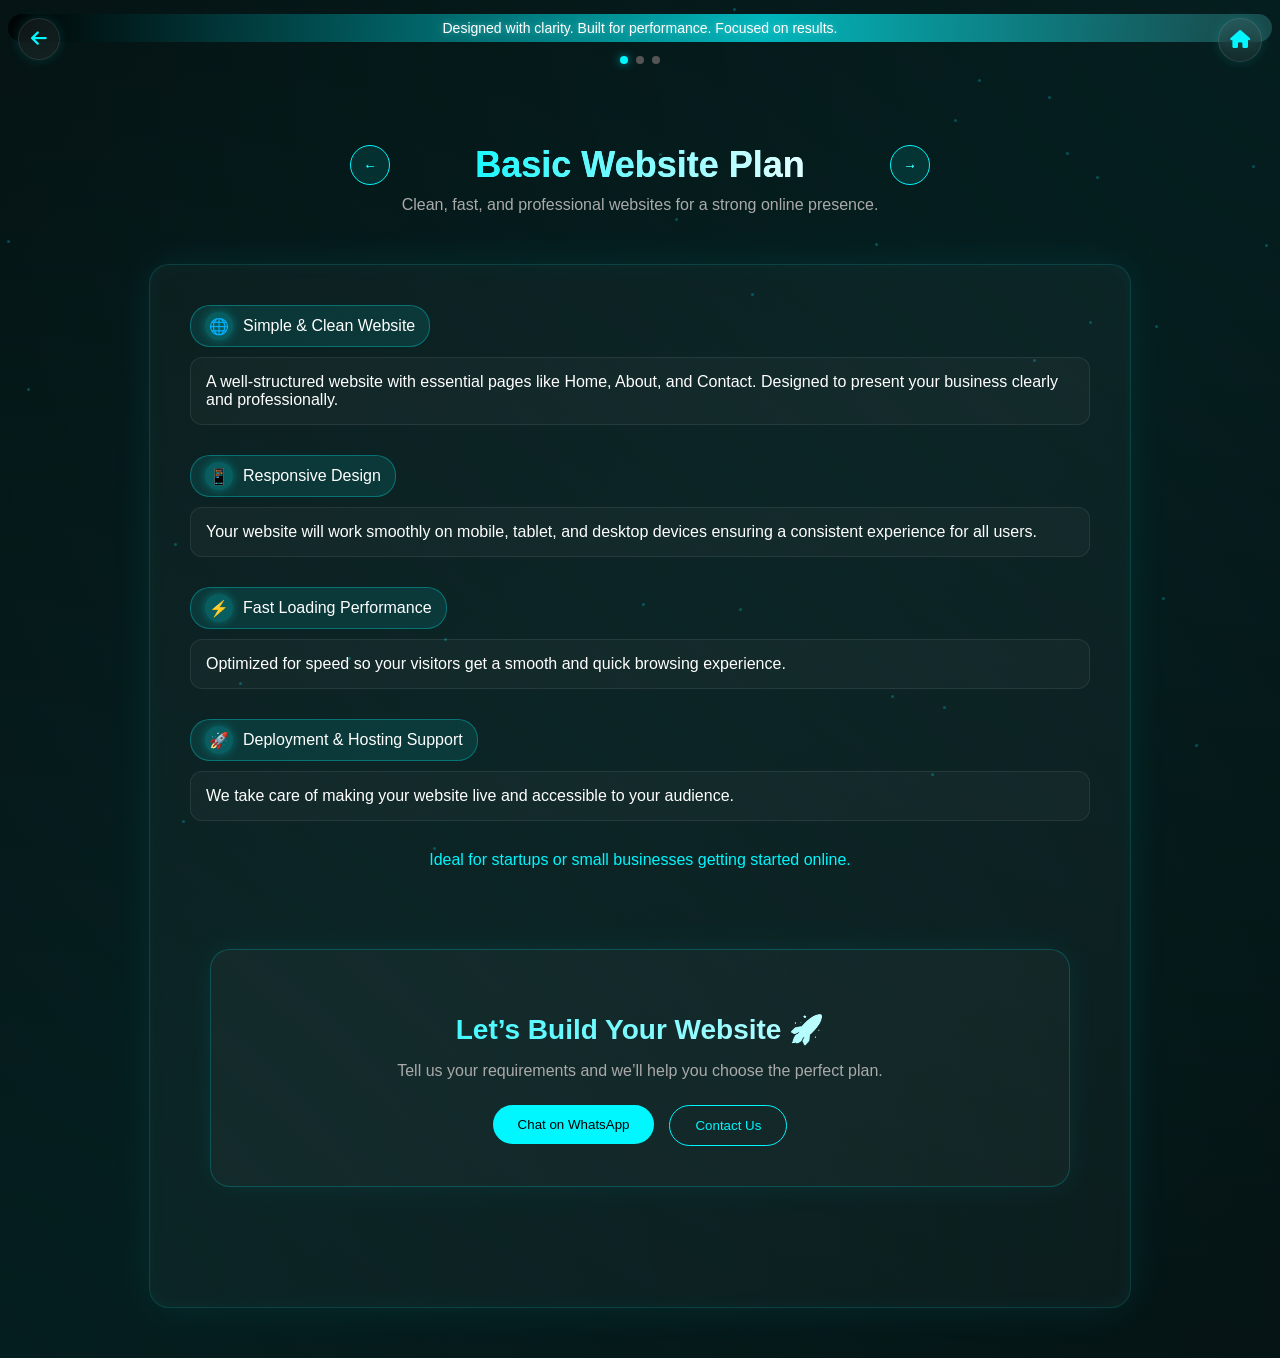
==== basicplan.html @ 874bc9f9 "Initial commit" ====
<!DOCTYPE html>
<html lang="en">
<head>
    <meta charset="UTF-8">
    <meta name="viewport" content="width=device-width, initial-scale=1.0">
    <title>Plan Details | WebNest</title>
    <link rel="stylesheet" href="css/pricing.css">
    <link rel="stylesheet" href="https://cdnjs.cloudflare.com/ajax/libs/font-awesome/6.5.0/css/all.min.css">

    <p class="top-bar">
    Designed with clarity. Built for performance. Focused on results.
</p>

<div class="dots">
    <span class="dot active"></span>
    <span class="dot"></span>
    <span class="dot"></span>
</div>

<meta name="description" content="WebNest Studio builds modern, fast and responsive websites for businesses, colleges and personal brands.">

<meta name="keywords" content="Web Design, Web Development, WebNest Studio, Business Website, Portfolio Website">

<meta name="author" content="WebNest Studio">
<meta property="og:title" content="WebNest Studio">
<meta property="og:description" content="Modern websites that grow your business.">
<meta property="og:image" content="images/logo/logo.png">
<link rel="icon" href="images/logo/logo.png">
</head>
<body>

        <!-- TOP ACTION BUTTONS -->

<div class="top-actions">

    <!-- BACK -->
    <button class="top-icon" onclick="history.back()">
        <i class="fa-solid fa-arrow-left"></i>
    </button>

    <!-- HOME -->
    <a href="home.html" class="top-icon">
        <i class="fa-solid fa-house"></i>
    </a>

</div>

<div class="bg-orb orb1"></div>
<div class="bg-orb orb2"></div>
<div class="particles"></div>

<section class="section center">

    <h1 class="plan-name">
        <button class="nav-btn left" onclick="goPrev()">←</button>

        <span id="planTitleText">Basic Website Plan</span>

        <button class="nav-btn right" onclick="goNext()">→</button>
    </h1>

    <p>Clean, fast, and professional websites for a strong online presence.</p>

</section>

<section class="plan-container">

    <div class="feature">
        <div class="feature-title"><span class="icon">🌐</span> Simple & Clean Website</div>
        <div class="feature-desc">
            A well-structured website with essential pages like Home, About, and Contact. 
            Designed to present your business clearly and professionally.
        </div>
    </div>

    <div class="feature">
        <div class="feature-title"><span class="icon">📱</span> Responsive Design</div>
        <div class="feature-desc">
            Your website will work smoothly on mobile, tablet, and desktop devices 
            ensuring a consistent experience for all users.
        </div>
    </div>

    <div class="feature">
        <div class="feature-title"><span class="icon">⚡</span> Fast Loading Performance</div>
        <div class="feature-desc">
            Optimized for speed so your visitors get a smooth and quick browsing experience.
        </div>
    </div>

    <div class="feature">
        <div class="feature-title"><span class="icon">🚀</span> Deployment & Hosting Support</div>
        <div class="feature-desc">
            We take care of making your website live and accessible to your audience.
        </div>
    </div>

    <div class="final-note">
        Ideal for startups or small businesses getting started online.
    </div>

    <section class="cta-section">
        <h2>Let’s Build Your Website 🚀</h2>
        <p>Tell us your requirements and we’ll help you choose the perfect plan.</p>
        <div class="cta-buttons">
            <a href="https://wa.me/message/CSTRZB66CZC2C1?text=Hi%2C%20I%E2%80%99d%20like%20to%20build%20a%20modern%20website%20for%20my%20business.%20Can%20we%20discuss%20the%20details%3F" target="_blank">
                <button class="btn">Chat on WhatsApp</button>
            </a>
            <a href="index.html#contact">
                <button class="btn-outline">Contact Us</button>
            </a>
        </div>
    </section>

</section>

<script src="js/pricing.js"></script>
</body>
</html>
---- css/pricing.css ----
body {
    background:
        radial-gradient(circle at top right, rgba(0,247,255,0.1), transparent),
        radial-gradient(circle at bottom left, rgba(0,247,255,0.1), transparent),
        #050505;

    color: white;
    font-family: 'Poppins', sans-serif;
}

/* CENTER */
.center {
    text-align: center;
    margin-top: 80px;
}

.center h1 {
    font-size: 36px;
    background: linear-gradient(90deg, #00f7ff, white);
    -webkit-background-clip: text;
    color: transparent;
}

.center p {
    color: #aaa;
    margin-top: 10px;
}

/* MAIN BOX */
.plan-container {
    max-width: 900px; /* 🔥 adjust if needed */
    margin: 50px auto;
    padding: 40px;

    border-radius: 20px;

    background: rgba(255,255,255,0.03);

    border: 1px solid rgba(0,247,255,0.15);

    box-shadow:
        0 0 40px rgba(0,247,255,0.08),
        inset 0 0 20px rgba(0,247,255,0.05);
}

/* FEATURE */
.feature {
    margin-bottom: 30px;
}

.feature-title {
    display: inline-block;
    padding: 6px 14px;

    border-radius: 20px;
    background: rgba(0,247,255,0.1);

    border: 1px solid rgba(0,247,255,0.3);
}

.feature-desc {
    margin-top: 10px;
    padding: 15px;

    border-radius: 12px;

    background: rgba(255,255,255,0.03);

    border: 1px solid rgba(255,255,255,0.08);
}

/* FINAL */
.final-note {
    margin-top: 30px;
    text-align: center;
    color: #00f7ff;
}

/* -----------------TOP BAR ------------------*/
.top-bar {
    width: 100%;
    text-align: center;
    padding: 6px 0;
    font-size: 14px;
    font-weight: 500;
    color: white;
        text-shadow: 0 0 6px rgba(138, 223, 226, 0.6);
        border-radius: 14px;
        


    /* BASE COLOR */
    background: #00f7ff;

    /* VIGNETTE EFFECT */
    background: radial-gradient(
        circle at center,
        rgba(29, 74, 75, 0.9) 0%,
        rgba(0, 247, 255, 0.7) 40%,
        rgba(0, 0, 0, 0.8) 100%
    );

}

.top-bar {
    background-size: 200% 200%;
    animation: glowMove 6s linear infinite;
}

@keyframes glowMove {
    0% { background-position: 0% 50%; }
    100% { background-position: 100% 50%; }
}
.top-bar {
    position: relative; /* default state */
    transition: all 0.3s ease;
}

/* when scrolled */
.top-bar.sticky {
    position: fixed;
    top: 0;
    left: 0;

    z-index: 9999;

    width: 100%;
}


/* PARTICLES */
.particles {
    position: fixed;
    inset: 0;
    z-index: -1;
    pointer-events: none;
}

.particles span {
    position: absolute;
    width: 3px;
    height: 3px;

    background: #00f7ff;
    border-radius: 50%;

    opacity: 0.25;

    animation: floatParticle linear infinite;
}

/* PARTICLE ANIMATION */
@keyframes floatParticle {
    from {
        transform: translateY(0);
        opacity: 0;
    }
    20% {
        opacity: 0.4;
    }
    to {
        transform: translateY(-100vh);
        opacity: 0;
    }
}

/* TITLE WITH ICON */
.feature-title {
    display: inline-flex;
    align-items: center;
    gap: 10px;

    padding: 6px 14px;
    border-radius: 20px;

    background: rgba(0,247,255,0.1);
    border: 1px solid rgba(0,247,255,0.3);
}

/* ICON STYLE */
.feature-title .icon {
    font-size: 16px;

    display: inline-flex;
    align-items: center;
    justify-content: center;

    width: 28px;
    height: 28px;

    border-radius: 50%;

    background: rgba(0,247,255,0.2);

    box-shadow: 0 0 10px rgba(0,247,255,0.3);
}

/* ---------------CTA SECTION ------------------*/
.cta-section {
    text-align: center;
    margin: 80px 20px;

    padding: 40px;

    border-radius: 20px;

    background: rgba(255,255,255,0.03);

    border: 1px solid rgba(0,247,255,0.2);

    box-shadow: 0 0 30px rgba(0,247,255,0.08);
}

.cta-section h2 {
    font-size: 28px;
    margin-bottom: 10px;

    background: linear-gradient(90deg, #00f7ff, white);
    -webkit-background-clip: text;
    color: transparent;
}

.cta-section p {
    color: #aaa;
    margin-bottom: 25px;
}

/* BUTTONS */
.cta-buttons {
    display: flex;
    justify-content: center;
    gap: 15px;
    flex-wrap: wrap;
}

.btn {
    padding: 12px 25px;

    background: #00f7ff;
    border: none;
    color: black;

    border-radius: 25px;
    cursor: pointer;

    transition: 0.3s;
}

.btn:hover {
    box-shadow: 0 0 15px rgba(0,247,255,0.6);
}

.btn-outline {
    padding: 12px 25px;

    border: 1px solid #00f7ff;
    background: transparent;
    color: #00f7ff;

    border-radius: 25px;
    cursor: pointer;

    transition: 0.3s;
}

.btn-outline:hover {
    background: #00f7ff;
    color: black;
}

/*-------- Quick switch btw pricing pages---------*/
.plan-name {
    display: flex;
    align-items: center;
    justify-content: center;
    gap: 30px;

    font-size: 32px;
}

/* BUTTONS */
.nav-btn {
    width: 40px;
    height: 40px;

    border-radius: 50%;
    border: 1px solid #00f7ff;

    background: rgba(0,247,255,0.1);
    color: #00f7ff;

    cursor: pointer;
    transition: 0.3s;
    margin: 0 10px; /* 🔥 more breathing space */
}
.plan-name {
    display: grid;
    grid-template-columns: auto 1fr auto;
    align-items: center;

    max-width: 600px;
    margin: auto;
}

#planTitleText {
    text-align: center;
}

.nav-btn:hover {
    background: #00f7ff;
    color: black;
}

/* TEXT */
#planTitleText {
    background: linear-gradient(90deg, #00f7ff, white);
    -webkit-background-clip: text;
    color: transparent;
}

/*------------ Dotd inidication -------*/
.dots {
    display: flex;
    justify-content: center;
    gap: 8px;

    margin-top: 10px;
}

.dot {
    width: 8px;
    height: 8px;

    border-radius: 50%;
    background: #555;

    transition: 0.3s;
}

.dot.active {
    background: #00f7ff;
    box-shadow: 0 0 8px rgba(0,247,255,0.6);
}

/* ================= TOP ACTIONS ================= */

.top-actions {
    position: fixed;

    top: 18px;
    left: 18px;
    right: 18px;

    display: flex;
    justify-content: space-between;

    z-index: 9999;

    pointer-events: none;
}

/* ICON BUTTONS */
.top-icon {
    width: 42px;
    height: 42px;

    border-radius: 50%;

    display: flex;
    align-items: center;
    justify-content: center;

    text-decoration: none;

    color: #00f7ff;
    font-size: 18px;

    background: rgba(255,255,255,0.06);

    backdrop-filter: blur(12px);

    border: 1px solid rgba(255,255,255,0.1);

    box-shadow: 0 0 12px rgba(0,247,255,0.15);

    transition: 0.3s ease;

    pointer-events: auto;
}

/* HOVER */
.top-icon:hover {
    transform: translateY(-3px);

    background: rgba(0,247,255,0.12);

    box-shadow: 0 0 18px rgba(0,247,255,0.35);
}

@media (max-width: 768px) {

    .top-actions {
        top: 12px;
        left: 12px;
        right: 12px;
    }

    .top-icon {
        width: 38px;
        height: 38px;

        font-size: 16px;
    }
}
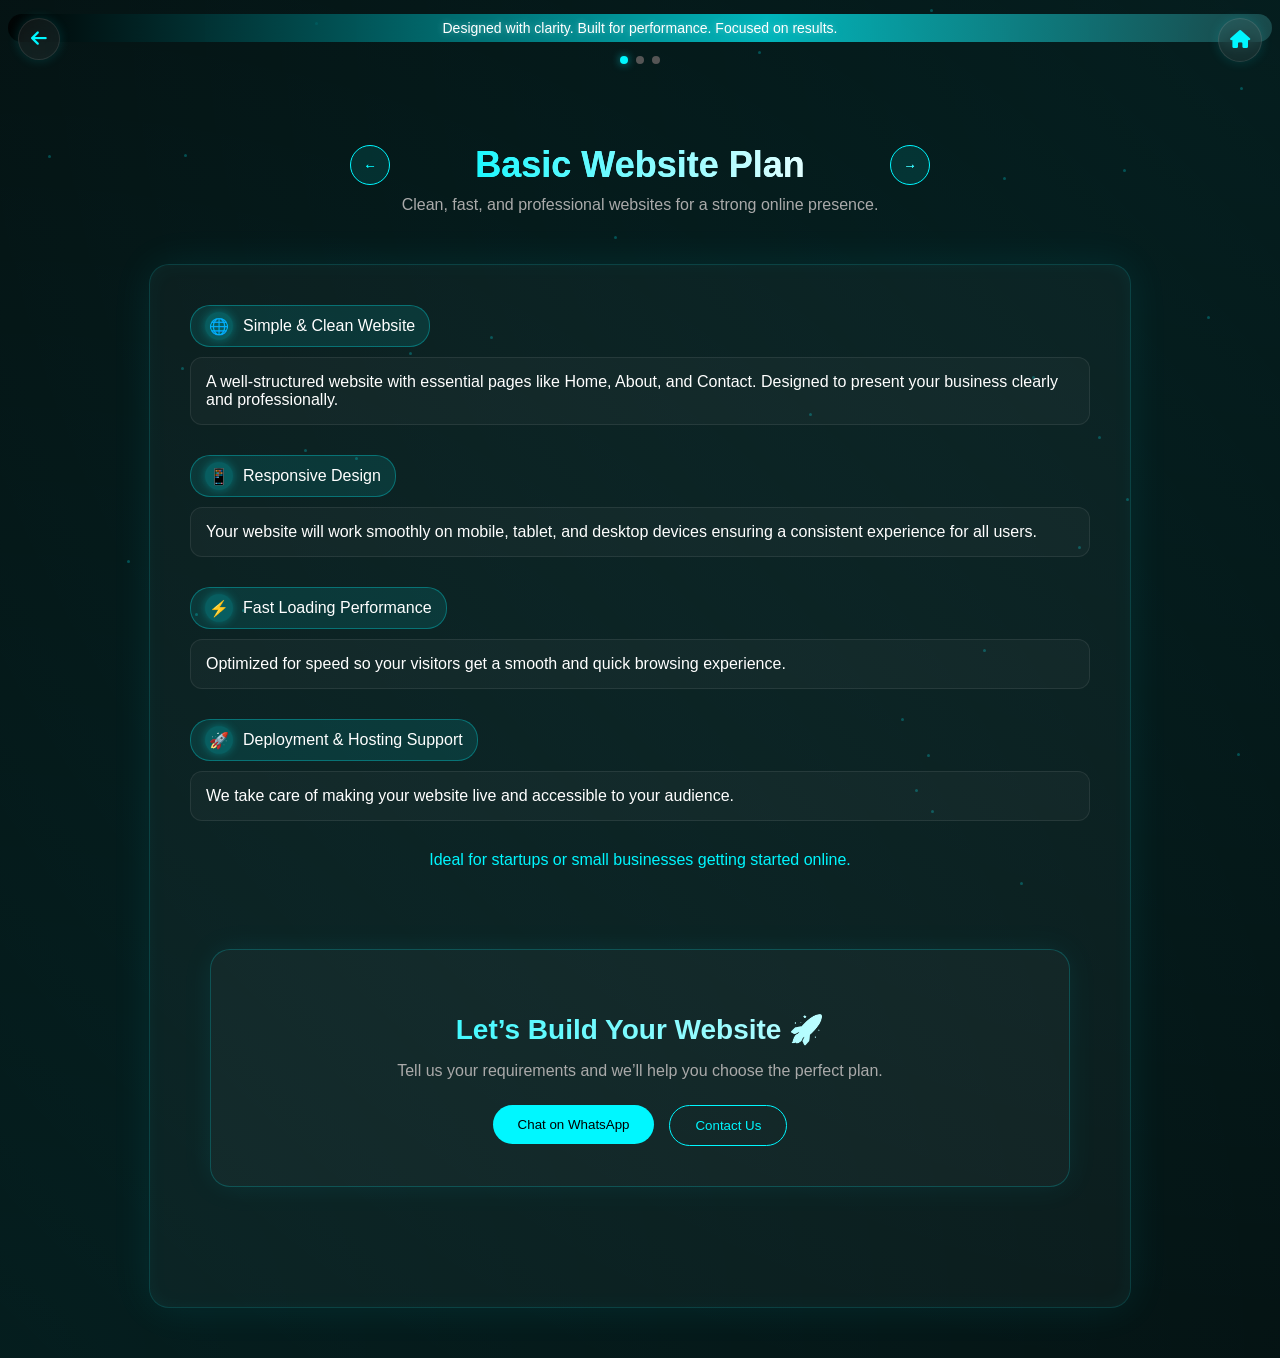
==== commit 89ad38e8: "Release v1.1 - Add live launch updates and improve site structure" ====
--- a/basicplan.html
+++ b/basicplan.html
@@ -1,119 +1,141 @@
-<!DOCTYPE html>
+<!doctype html>
 <html lang="en">
-<head>
-    <meta charset="UTF-8">
-    <meta name="viewport" content="width=device-width, initial-scale=1.0">
+  <head>
+    <meta charset="UTF-8" />
+    <meta name="viewport" content="width=device-width, initial-scale=1.0" />
     <title>Plan Details | WebNest</title>
-    <link rel="stylesheet" href="css/pricing.css">
-    <link rel="stylesheet" href="https://cdnjs.cloudflare.com/ajax/libs/font-awesome/6.5.0/css/all.min.css">
+    <link rel="stylesheet" href="css/pricing.css" />
+    <link
+      rel="stylesheet"
+      href="https://cdnjs.cloudflare.com/ajax/libs/font-awesome/6.5.0/css/all.min.css"
+    />
 
+    <meta
+      name="description"
+      content="WebNest Studio builds modern, fast and responsive websites for businesses, colleges and personal brands."
+    />
+
+    <meta
+      name="keywords"
+      content="Web Design, Web Development, WebNest Studio, Business Website, Portfolio Website"
+    />
+
+    <meta name="author" content="WebNest Studio" />
+    <meta property="og:title" content="WebNest Studio" />
+    <meta
+      property="og:description"
+      content="Modern websites that grow your business."
+    />
+    <meta property="og:image" content="images/logo/logo.png" />
+
+    <link rel="icon" href="images/logo/logo.png" />
+  </head>
+  <body>
     <p class="top-bar">
-    Designed with clarity. Built for performance. Focused on results.
-</p>
+      Designed with clarity. Built for performance. Focused on results.
+    </p>
 
-<div class="dots">
-    <span class="dot active"></span>
-    <span class="dot"></span>
-    <span class="dot"></span>
-</div>
+    <div class="dots">
+      <span class="dot active"></span>
+      <span class="dot"></span>
+      <span class="dot"></span>
+    </div>
+    <!-- TOP ACTION BUTTONS -->
 
-<meta name="description" content="WebNest Studio builds modern, fast and responsive websites for businesses, colleges and personal brands.">
+    <div class="top-actions">
+      <!-- BACK -->
+      <button class="top-icon" onclick="history.back()">
+        <i class="fa-solid fa-arrow-left"></i>
+      </button>
 
-<meta name="keywords" content="Web Design, Web Development, WebNest Studio, Business Website, Portfolio Website">
+      <!-- HOME -->
+      <a href="home.html" class="top-icon">
+        <i class="fa-solid fa-house"></i>
+      </a>
+    </div>
 
-<meta name="author" content="WebNest Studio">
-<meta property="og:title" content="WebNest Studio">
-<meta property="og:description" content="Modern websites that grow your business.">
-<meta property="og:image" content="images/logo/logo.png">
-<link rel="icon" href="images/logo/logo.png">
-</head>
-<body>
+    <div class="bg-orb orb1"></div>
+    <div class="bg-orb orb2"></div>
+    <div class="particles"></div>
 
-        <!-- TOP ACTION BUTTONS -->
-
-<div class="top-actions">
-
-    <!-- BACK -->
-    <button class="top-icon" onclick="history.back()">
-        <i class="fa-solid fa-arrow-left"></i>
-    </button>
-
-    <!-- HOME -->
-    <a href="home.html" class="top-icon">
-        <i class="fa-solid fa-house"></i>
-    </a>
-
-</div>
-
-<div class="bg-orb orb1"></div>
-<div class="bg-orb orb2"></div>
-<div class="particles"></div>
-
-<section class="section center">
-
-    <h1 class="plan-name">
+    <section class="section center">
+      <h1 class="plan-name">
         <button class="nav-btn left" onclick="goPrev()">←</button>
 
         <span id="planTitleText">Basic Website Plan</span>
 
         <button class="nav-btn right" onclick="goNext()">→</button>
-    </h1>
+      </h1>
 
-    <p>Clean, fast, and professional websites for a strong online presence.</p>
-
-</section>
-
-<section class="plan-container">
-
-    <div class="feature">
-        <div class="feature-title"><span class="icon">🌐</span> Simple & Clean Website</div>
-        <div class="feature-desc">
-            A well-structured website with essential pages like Home, About, and Contact. 
-            Designed to present your business clearly and professionally.
-        </div>
-    </div>
-
-    <div class="feature">
-        <div class="feature-title"><span class="icon">📱</span> Responsive Design</div>
-        <div class="feature-desc">
-            Your website will work smoothly on mobile, tablet, and desktop devices 
-            ensuring a consistent experience for all users.
-        </div>
-    </div>
-
-    <div class="feature">
-        <div class="feature-title"><span class="icon">⚡</span> Fast Loading Performance</div>
-        <div class="feature-desc">
-            Optimized for speed so your visitors get a smooth and quick browsing experience.
-        </div>
-    </div>
-
-    <div class="feature">
-        <div class="feature-title"><span class="icon">🚀</span> Deployment & Hosting Support</div>
-        <div class="feature-desc">
-            We take care of making your website live and accessible to your audience.
-        </div>
-    </div>
-
-    <div class="final-note">
-        Ideal for startups or small businesses getting started online.
-    </div>
-
-    <section class="cta-section">
-        <h2>Let’s Build Your Website 🚀</h2>
-        <p>Tell us your requirements and we’ll help you choose the perfect plan.</p>
-        <div class="cta-buttons">
-            <a href="https://wa.me/message/CSTRZB66CZC2C1?text=Hi%2C%20I%E2%80%99d%20like%20to%20build%20a%20modern%20website%20for%20my%20business.%20Can%20we%20discuss%20the%20details%3F" target="_blank">
-                <button class="btn">Chat on WhatsApp</button>
-            </a>
-            <a href="index.html#contact">
-                <button class="btn-outline">Contact Us</button>
-            </a>
-        </div>
+      <p>
+        Clean, fast, and professional websites for a strong online presence.
+      </p>
     </section>
 
-</section>
+    <section class="plan-container">
+      <div class="feature">
+        <div class="feature-title">
+          <span class="icon">🌐</span> Simple & Clean Website
+        </div>
+        <div class="feature-desc">
+          A well-structured website with essential pages like Home, About, and
+          Contact. Designed to present your business clearly and professionally.
+        </div>
+      </div>
 
-<script src="js/pricing.js"></script>
-</body>
-</html>+      <div class="feature">
+        <div class="feature-title">
+          <span class="icon">📱</span> Responsive Design
+        </div>
+        <div class="feature-desc">
+          Your website will work smoothly on mobile, tablet, and desktop devices
+          ensuring a consistent experience for all users.
+        </div>
+      </div>
+
+      <div class="feature">
+        <div class="feature-title">
+          <span class="icon">⚡</span> Fast Loading Performance
+        </div>
+        <div class="feature-desc">
+          Optimized for speed so your visitors get a smooth and quick browsing
+          experience.
+        </div>
+      </div>
+
+      <div class="feature">
+        <div class="feature-title">
+          <span class="icon">🚀</span> Deployment & Hosting Support
+        </div>
+        <div class="feature-desc">
+          We take care of making your website live and accessible to your
+          audience.
+        </div>
+      </div>
+
+      <div class="final-note">
+        Ideal for startups or small businesses getting started online.
+      </div>
+
+      <section class="cta-section">
+        <h2>Let’s Build Your Website 🚀</h2>
+        <p>
+          Tell us your requirements and we’ll help you choose the perfect plan.
+        </p>
+        <div class="cta-buttons">
+          <a
+            href="https://wa.me/message/CSTRZB66CZC2C1?text=Hi%2C%20I%E2%80%99d%20like%20to%20build%20a%20modern%20website%20for%20my%20business.%20Can%20we%20discuss%20the%20details%3F"
+            target="_blank"
+          >
+            <button class="btn">Chat on WhatsApp</button>
+          </a>
+          <a href="index.html#contact">
+            <button class="btn-outline">Contact Us</button>
+          </a>
+        </div>
+      </section>
+    </section>
+
+    <script src="js/pricing.js"></script>
+  </body>
+</html>
